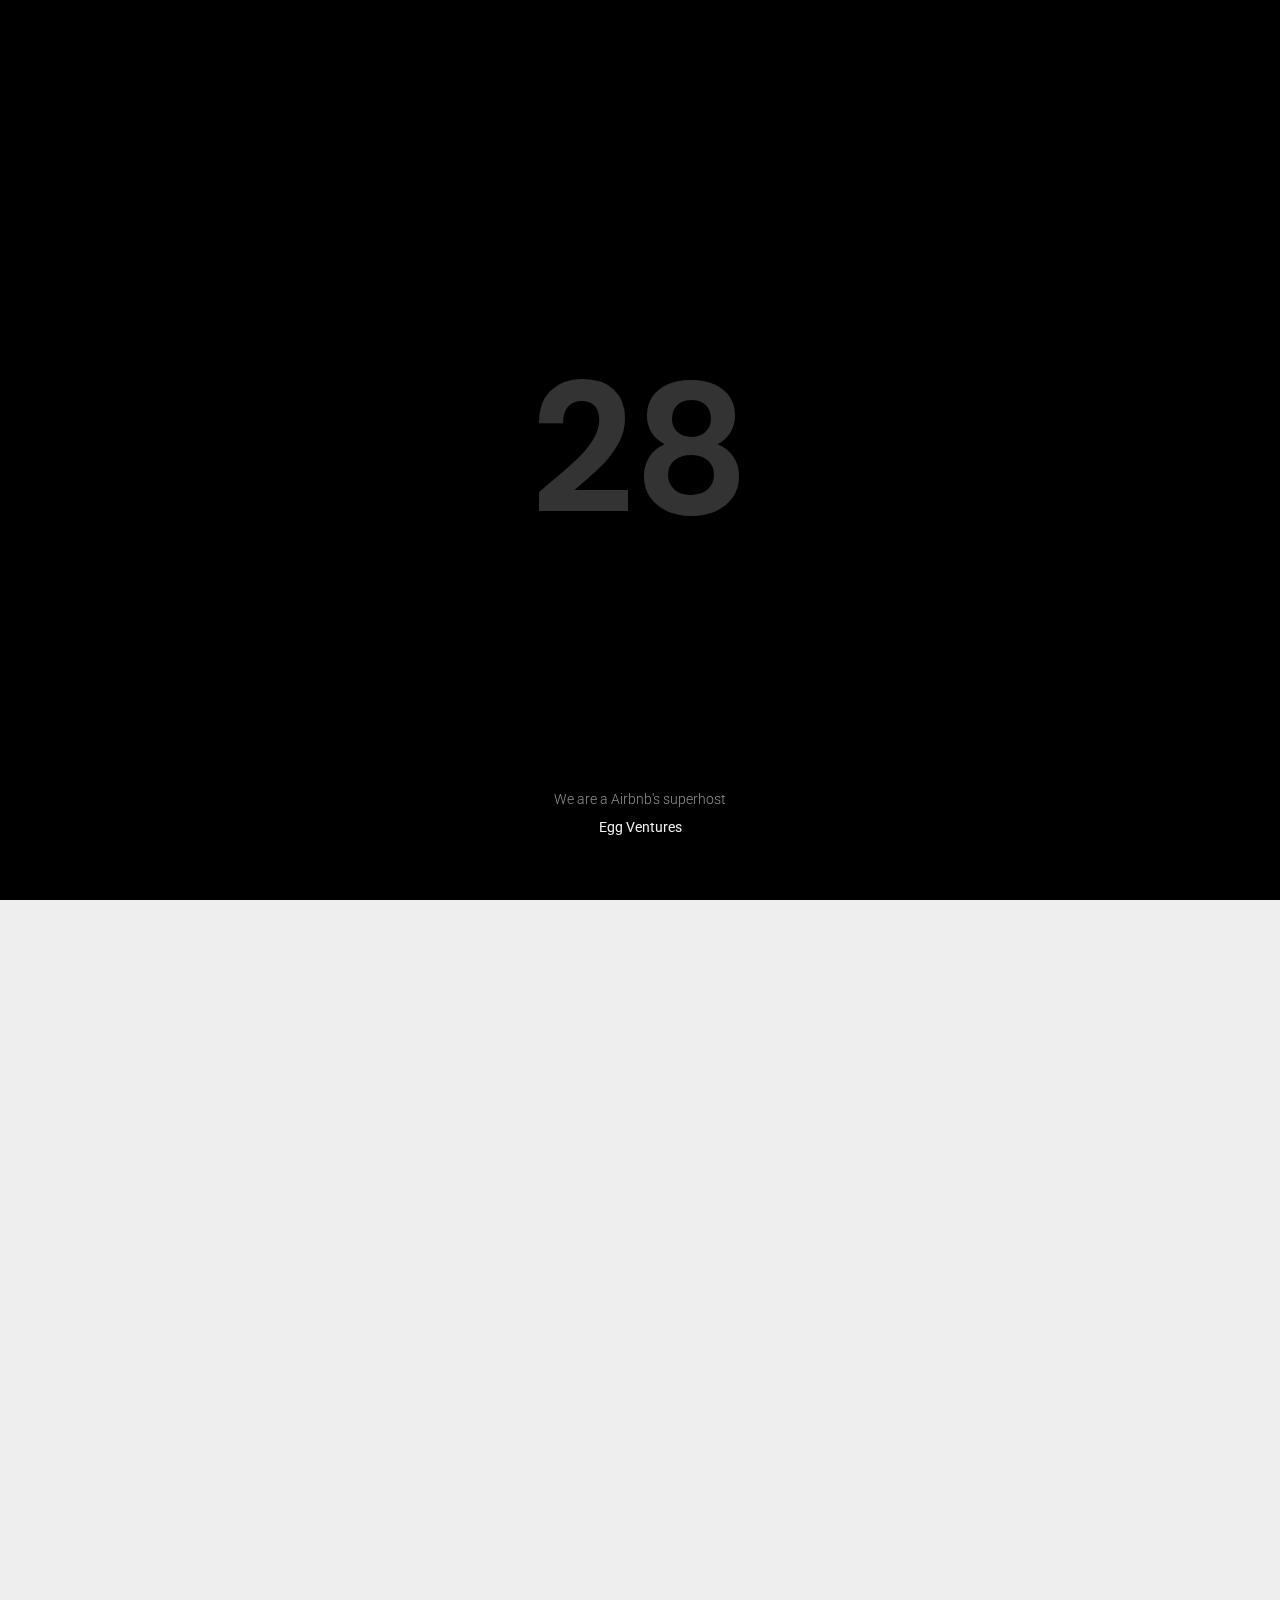
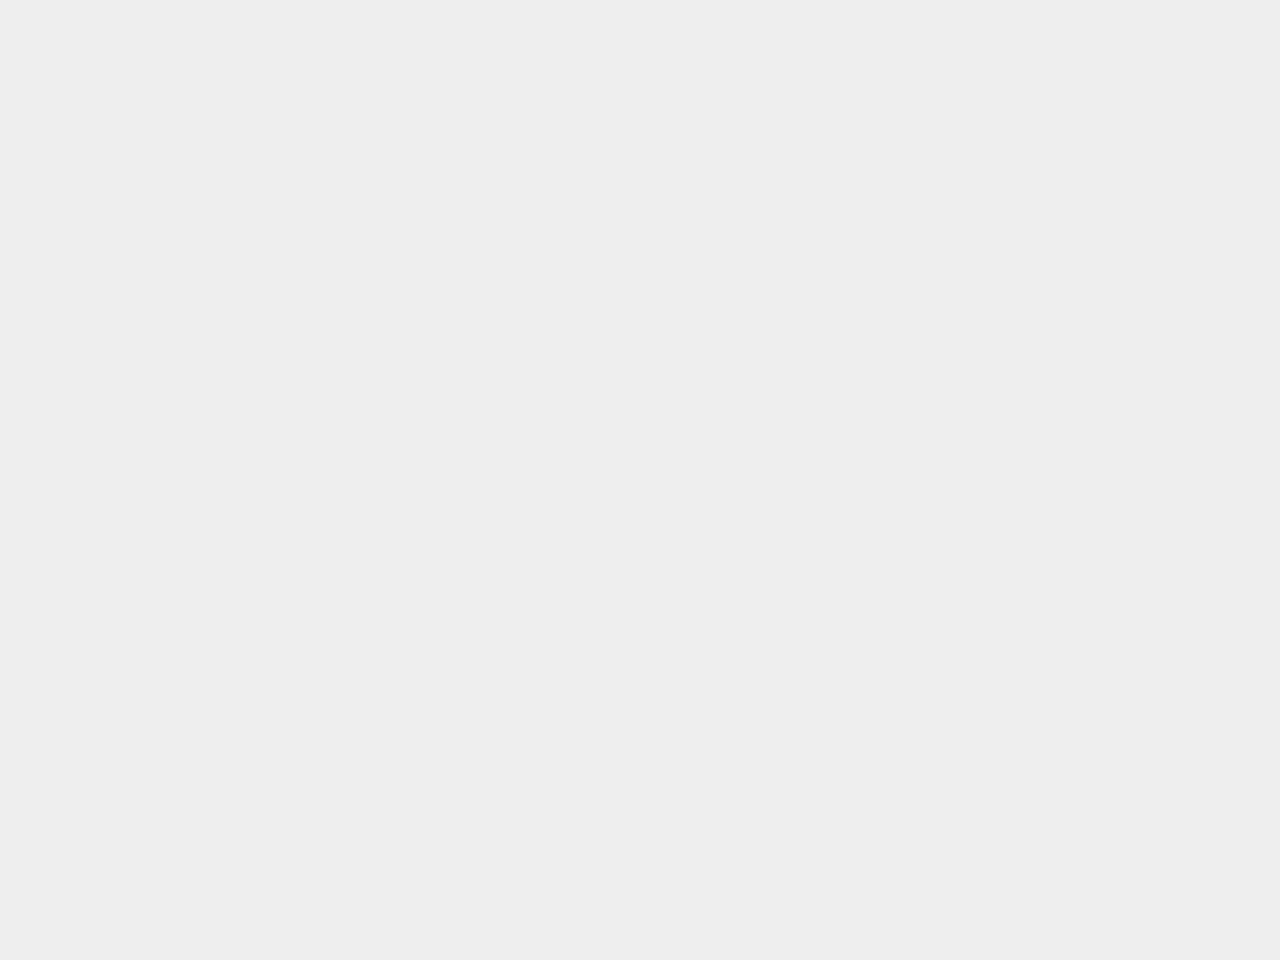
==== contact.html @ f636b3cd "rev1.0" ====
<!DOCTYPE html>
<html lang="en">
<head>
	<!-- Global site tag (gtag.js) - Google Analytics -->
	<script>
		(function(i,s,o,g,r,a,m){i['GoogleAnalyticsObject']=r;i[r]=i[r]||function(){
		(i[r].q=i[r].q||[]).push(arguments)},i[r].l=1*new Date();a=s.createElement(o),
		m=s.getElementsByTagName(o)[0];a.async=1;a.src=g;m.parentNode.insertBefore(a,m)
		})(window,document,'script','https://www.google-analytics.com/analytics.js','ga');
		
		ga('create', 'code here', 'auto');
		ga('send', 'pageview');
	</script>
    
    <title>The Egg Ventures</title>
    <meta name="viewport" content="width=device-width, initial-scale=1.0" />
    <meta name="description" content="Apartments for rent in Ho Chi Minh City" />
    <meta name="author" content="The Egg Ventures">
    <meta charset="UTF-8" />    
    <link rel="icon" type="image/ico" href="logo_size.png" />
    <link href="style.css" rel="stylesheet" />
    <link href="css/font-awesome.min.css" rel="stylesheet" />
    <link href='https://fonts.googleapis.com/css?family=Roboto:400,300' rel='stylesheet' type='text/css'>
    <link href="https://fonts.googleapis.com/css?family=Poppins:500,600" rel="stylesheet">       
   
</head>
    






<body class="hidden">

	<main>
    
    <div class="preloader-wrap">
    	<div class="outer">
        	<div class="inner">
      			<div class="percentage" id="precent"></div>
                <div class="preloader-text">We are a Airbnb's superhost <span>Egg Ventures</span></div>      
      		</div>
      	</div>
    </div>  
    
	<div class="cd-index cd-main-content">
	
	<!-- Page Content -->
	<div id="page-content" class="" data-bgcolor="#eee">
        
        <!-- Background Lines
        <div class="bg-lines hidden">    
            <svg>
    			<line x1="20%" y1="100%" x2="80%" y2="0"/>
				<line x1="80%" y1="100%" x2="20%" y2="0"/>
    		</svg>  
        </div>
        -->
        
        
    
        <!-- Header -->
        <header class="scroll-hid">
            <div id="header-container">
        
            <!-- Logo 
            <div id="logo">
                <a class="ajax-link" href="index.html">
                    <img class="black-logo" src="images/logo.png" alt="ClaPat Logo">
                    <img class="white-logo" src="images/logo-white.png" alt="ClaPat Logo">
                </a>
            </div>
            -->           
            
            <!-- Menu Burger -->
            <div id="burger-wrapper">
            	<div id="burger-circle"></div>
                <div id="menu-burger">
                    <span></span>
                    <span></span>
                </div>
            </div>
            <!--/Menu Burger -->
        
            </div>
        </header>
        <!--/Header -->
        
        
        <!-- Menu Overlay -->
        <div id="menu-overlay">
            
            <div id="close-menu"></div>  
            
            <div class="outer">
                <div class="inner">
                    
                    <nav>                    
                        <ul class="main-menu">
                            <li class="mp active"><a class="ajax-link menu-link"  href="index.html"><span></span>Home</a></li>
                            <li class="mp has-sub"><a href="#"><span></span>Apartment</a>
                                <ul>
                                    <li><a class="ajax-link"  href="district4.html">District 4</a></li>
                                    <li><a class="ajax-link"  href="district7.html">District 7</a></li>
                                </ul>
                            </li>
                            <li class="mp"><a class="ajax-link menu-link"  href="about.html"><span></span>About</a></li>
                            <li class="mp"><a class="ajax-link menu-link"  href="contact.html"><span></span>Contact</a></li>
                        </ul>                
                    </nav>
                    
                    
                </div>
            </div>
        
        </div>
        <!-- Menu Overlay -->
        
        
        <!-- Main -->
        <div id="main">
        
        	
            <!-- Hero Section -->
            <div id="hero">
                <div id="hero-styles" class="opacity-onscroll">
                    <div id="hero-caption">
                        <div class="inner">
                            <h1 class="hero-title">Contact Us</h1>
                            <p class="hero-subtitle">We are waiting for you</p>                        
                        </div>
                    </div>
                </div>
            </div>            
            <div id="hero-height" class="hidden"></div>
            <!--/Hero Section -->
            
            
             <!-- Main Content -->
            <div id="main-content">
            	<div id="main-page-content">           
                
                
                <!-- Row -->
                <div class="vc_row row_padding_top row_padding_bottom">
                    
                    <div class="container">
                
                		
                        <iframe src="https://www.google.com/maps/embed?pb=!1m18!1m12!1m3!1d3919.5345977924544!2d106.70072731533422!3d10.770306262250493!2m3!1f0!2f0!3f0!3m2!1i1024!2i768!4f13.1!3m3!1m2!1s0x31752f410218abeb%3A0xaf2a9b8d1f65bcdf!2zOHRoIEZsb29yLCAyOC0zNCBQYXN0ZXVyLCBOZ3V54buFbiBUaMOhaSBCw6xuaCwgUXXhuq1uIDEsIEjhu5MgQ2jDrSBNaW5oLCBWaWV0bmFt!5e0!3m2!1sen!2s!4v1567114901705!5m2!1sen!2s" width="1009" height="500" frameborder="0" style="border:0;" allowfullscreen=""></iframe>
                        </div>
                        
					</div>
                    
                </div>
            	<!--/Row -->
                
                
                <!-- Row -->
                <div class="vc_row small text-align-center row_padding_top has-animation"  data-delay="100">
                    
                    <div class="container">
                        
                        <h4>Let’s talk</h4>
                        <p>For anything, don’t hesitate to get in touch with us. </p>
                       
                        
                        <!-- Contact Formular -->
                        <div id="contact-formular">
                        
                        	<div id="message"></div>
                        
                            <form method="post" action="contact.php" name="contactform" id="contactform">                             
                                
                                <div class="name-box">        
                                    <input name="name" type="text" id="name" size="30"  onfocus="if(this.value == 'Full Name') { this.value = ''; }" onblur="if(this.value == '') { this.value = 'Full Name'; }" value="Full Name" ><label class="input_label"></label>
                                </div>
                                <div class="phone-box">
                                    <input name="phone" type="text" id="phone" size="30" onfocus="if(this.value == 'Phone Number') { this.value = ''; }" onblur="if(this.value == '') { this.value = 'Phone Number'; }" value="Phone Number" ><label class="input_label"></label>
                                </div>                                                                            
                                <div class="email-box">
                                    <input name="email" type="text" id="email" size="30" onfocus="if(this.value == 'E-mail') { this.value = ''; }" onblur="if(this.value == '') { this.value = 'E-mail'; }" value="E-mail" ><label class="input_label"></label>
                                </div>                            
                                <div class="message-box">
                                    <textarea name="comments" cols="40" rows="4" id="comments" onfocus="if(this.value == 'Your Message') { this.value = ''; }" onblur="if(this.value == '') { this.value = 'Your Message'; }" >Your Message</textarea><label class="input_label slow"></label>
                                </div>                             
                                 <div class="submit-box">             
                                    <input type="submit" class="send_message clapat-button outline" id="submit" value="Submit" /> 
                                </div>
                            </form>                        
                                                    
                        </div>
                        <!--/Contact Formular -->
                        
                        <hr><hr>
                        
                    </div>
                    
                </div>
            	<!--/Row -->
            
                <!-- Row -->
                <div class="vc_row text-align-center row_padding_top row_padding_bottom small has-animation"  data-delay="0">
                    
                        <div class="container">
                            
                            <div class="one_half">
                                <div class="clapat-icon">
                                    <i class="fa fa-paper-plane fa-2x" aria-hidden="true"></i>
                                </div>
                            
                                <h6><a href="mailto:office@wizzard.com" class="link"><span>eggventure.management@gmail.com</span></a></h6>
                                <p>Email</p>                        
                            </div>
                            
                            <div class="one_half last">
                                <div class="clapat-icon">
                                    <i class="fa fa-map-marker fa-2x" aria-hidden="true"></i>
                                </div>
                            
                                <h6>8th Floor, 28-34 Pasteur, District 1, Ho Chi Minh City</h6>
                                <p>Address</p>                        
                            </div>
                            
                            <div class="last">
                                <div class="clapat-icon">
                                    <i class="fa fa-phone fa-2x" aria-hidden="true"></i>
                                </div>
                            
                                <h6>(+84)97 837 83 30</h6>
                                <p>Phone</p>
                            </div>
                            
                        </div>
                        
                    </div>
                    <!--/Row -->
            
            	</div>
                <!--/Main Page Content -->           
            </div>
            <!--/Main Content --> 
        </div>
        <!--/Main -->       
        
        
        <!-- Footer -->
        <footer class="hidden">        	
            <div id="footer-container">
            	<a id="page-action-holder-left" class="ajax-link" href="index.html"  data-tooltip="Back to Works" data-placement="top">
                    <div id="backtoworks">                                                    
                        <svg version="1.1" xmlns="http://www.w3.org/2000/svg" x="20px" y="20px" width="40px" height="40px" viewBox="0 0 80 80" xml:space="preserve">
                            <circle class="circle-action is-inner" cx="40" cy="40" r="36" />
                            <circle class="circle-action is-outer" cx="40" cy="40" r="36" />
                        </svg>
                        <i class="fa fa-times" aria-hidden="true"></i>
                        <div class="circle-line"></div>
                    </div>                        	
                </a>
                
                <div id="page-action-holder-right" data-tooltip="Go Top" data-placement="top">
                    <div id="scrolltotop">                                                    
                        <svg version="1.1" xmlns="http://www.w3.org/2000/svg" x="10px" y="10px" width="40px" height="40px" viewBox="0 0 80 80" xml:space="preserve">
                            <circle class="circle-action is-inner" cx="40" cy="40" r="36" />
                            <circle class="circle-action is-outer" cx="40" cy="40" r="36" />
                        </svg>
                        <i class="fa fa-chevron-up" aria-hidden="true"></i>
                        <div class="circle-line"></div>
                    </div>
                </div>
            
                <ul class="socials-text">
                    <li><a href="https://www.facebook.com/EV.CoworkingSpace/" target="_blank"><i class="fa fa-facebook"></i></a></li>
                </ul>            
                
                <p class="copyright">2019 © <a target="_blank" href="index.html">Egg Ventures</a>.</p>            
        
        	</div>
        
        </footer>
        <!--/Footer -->
 
 
	</div>    
	<!--/Page Content -->
    
    </div>
</main>
    
    
    <div class="cd-cover-layer"></div>
    
		
    <script src="js/jquery.min.js"></script>
    <script src="http://maps.google.com/maps/api/js?sensor=false" type="text/javascript"></script>
    <script src="js/plugins.js"></script>
    <script src="js/scripts.js"></script>



</body>

</html>
---- style.css ----
/*------------------------------------------------------------------
Project:	Wizzard - Creative Ajax Portfolio Showcase Template
Version:	1.0
Last change:	12/02/2018
Assigned to:	ClaPat 
Primary use:	Showcase Portfolio 
-------------------------------------------------------------------*/

@import url("css/showcase.css");
@import url("css/portfolio.css");
@import url("css/shortcodes.css");
@import url("css/assets.css");


/*------------------------------------------------------------------

01. General Styles
02. Page Overlay
03. Header Elements
04. Overlay Menu
05. Hero Section
06. Main Content 
07. Footer Elements
08. Responsive Media Querries

-------------------------------------------------------------------*/

	
/*--------------------------------------------------
	01. General Settings
---------------------------------------------------*/		
	
	html,body{
		font-family: 'Roboto', sans-serif;
		font-weight: 300;
		font-size:16px;
		height:100%;
		width:100%;
		color:#999;
		background-color:#000;
	}
	
	html {
		box-sizing: border-box;
		margin-right: 0px!important;
		overflow: visible!important;
	}
	
	body {
		overflow-x:hidden;
		overflow-y: scroll !important;
		box-sizing: border-box;
		webkit-transition: opacity 0.2s ease-in-out 0s;
		transition: opacity 0.2s ease-in-out 0s;	
	}
	
	body.hidden {
		opacity:0;
	}
	
	
	html, body, div, span, applet, object, iframe, h1, h2, h3, h4, h5, h6, p, blockquote, pre, a, abbr, acronym, address, big, cite, code, del, dfn, em, font, ins, kbd, q, s, samp, small, strike, strong, sub, sup, tt, var, dl, dt, dd, ol, ul, li, fieldset, form, label, legend, table, caption, tbody, tfoot, thead, tr, th, td {
		border: 0;
		margin: 0;
		outline: 0;
		padding: 0;
		vertical-align: baseline;
	}
	
	article,
	aside,
	details,
	figcaption,
	footer,
	header,
	hgroup,
	nav,
	section {
		display: block;
	}
	
	audio,
	canvas,
	 {
		display: inline-block;
		max-width: 100%;
	}	
	
	address {
		font-style: italic;
		margin-bottom: 24px;
	}
	
	abbr[title] {
		border-bottom: 1px dotted #2b2b2b;
		cursor: help;
	}
	
	b,
	strong {
		font-weight: 400;
		color:#000;
	}
	
	cite,
	dfn,
	em,
	i {
		font-style: italic;
	}
	
	mark,
	ins {
		background: none repeat scroll 0 0 #000;
		text-decoration: none;
		color:#fff;
		font-family: "Montserrat",sans-serif;
		font-size: 10px;
		font-weight: 400;
		letter-spacing: 4px;
		text-transform: uppercase;
		padding:2px 5px;
		margin-bottom:10px;
		display:inline-block;
	}
	
	code,
	kbd,
	tt,
	var,
	samp,
	pre {
		font-family: monospace, serif;
		font-size: 15px;
		-webkit-hyphens: none;
		-moz-hyphens:    none;
		-ms-hyphens:     none;
		hyphens:         none;
		line-height: 1.6;
	}
	
	pre {
		border: 1px solid rgba(0, 0, 0, 0.1);
		-webkit-box-sizing: border-box;
		-moz-box-sizing:    border-box;
		box-sizing:         border-box;
		margin-bottom: 24px;
		max-width: 100%;
		overflow: auto;
		padding: 12px;
		white-space: pre;
		white-space: pre-wrap;
		word-wrap: break-word;
	}
	
	blockquote,
	q {
		-webkit-hyphens: none;
		-moz-hyphens:    none;
		-ms-hyphens:     none;
		hyphens:         none;
		quotes: none;
	}
	
	blockquote:before,
	blockquote:after,
	q:before,
	q:after {
		content: "";
		content: none;
	}
	
	blockquote {
		color: #000;
		font-size: 18px;
		font-style: italic;
		font-weight: 300;
		line-height: 30px;
		margin-bottom: 24px;
		font-family:Georgia, "Times New Roman", Times, serif;
		border-left:2px #ddd solid;
		padding:20px 20px 20px 40px;
		letter-spacing: 0.01em;
	}
	
	blockquote span {
		display:block;
		margin-top:20px;
		font-weight:400;
		font-size:12px;
		font-style:normal;
		font-family: Verdana,Geneva,sans-serif;
		color:#999;
	}
	
	blockquote cite,
	blockquote small {
		color: #2b2b2b;
		font-size: 16px;
		font-weight: 400;
		line-height: 1.5;
	}
	
	blockquote em,
	blockquote i,
	blockquote cite {
		font-style: normal;
	}
	
	blockquote strong,
	blockquote b {
		font-weight: 400;
	}
	
	small {
		font-size: smaller;
	}
	
	big {
		font-size: 125%;
	}
	
	sup,
	sub {
		font-size: 75%;
		height: 0;
		line-height: 0;
		position: relative;
		vertical-align: baseline;
	}
	
	sup {
		bottom: 1ex;
	}
	
	sub {
		top: .5ex;
	}
	
	dl {
		margin-bottom: 24px;
	}
	
	dt {
		font-weight: bold;
	}
	
	dd {
		margin-bottom: 24px;
	}
	
	ul,
	ol {
		list-style: none;
		margin: 0 0 24px 20px;
	}
	
	ul {
		list-style: disc;
	}
	
	ol {
		list-style: decimal;
	}
	
	li > ul,
	li > ol {
		margin: 0 0 0 20px;
	}
	
	li {
		line-height: 20px;
		color:#333;
		margin-bottom:10px;
	}
	
	figure {
		margin:0;
		position:relative;
		display: inline-block;
	}
	
	figure img {
		max-width:100%;
	}
	
	fieldset {
		border: 1px solid rgba(0, 0, 0, 0.1);
		margin: 0 0 24px;
		padding: 0;
	}
	
	legend {
		white-space: normal;
	}
	
	button,	input {
		line-height: normal;
	}
	
	input,
	textarea {
		background-image: -webkit-linear-gradient(hsla(0,0%,100%,0), hsla(0,0%,100%,0)); /* Removing the inner shadow, rounded corners on iOS inputs */
	}
	
	button, html input[type="button"], input[type="reset"], input[type="submit"] {
		cursor: pointer;
	}
	
	button[disabled],
	input[disabled] {
		cursor: default;
	}
	
	input[type="checkbox"],
	input[type="radio"] {
		padding: 0;
	}
	
	input[type="search"] {

		-webkit-appearance: textfield;
	}
	
	input[type="search"]::-webkit-search-decoration {
		-webkit-appearance: none;
	}
	
	button::-moz-focus-inner, input::-moz-focus-inner {
		border: 0;
		padding: 0;
	}
	
	textarea {
		overflow: auto;
		vertical-align: top;
	}
	
	table, th, td {
		border: 1px solid rgba(0, 0, 0, 0.1);
	}
	
	table {
		border-collapse: separate;
		border-spacing: 0;
		border-width: 1px 0 0 1px;
		margin-bottom: 24px;	
		width: 100%;
	}
	
	caption, th, td {
		font-weight: normal;
		text-align: left;
	}
	
	th {
		border-width: 0 1px 1px 0;
		font-weight: bold;
	}
	
	td {
		border-width: 0 1px 1px 0;
	}
	
	del {
		color: #767676;
	}
	
	hr {
		border: 0;
		height: 25px;
		width:100%;
		float:none;
		margin:0;
		display:inline-block;
	}
	
	hr.small {
		height:20px;
	}
	
	hr:after {
		clear: both;
		content: " ";
		display: block;
		height: 0;
		visibility: hidden;
	}
	
	::selection {
		background: #000;
		color: #fff;
		text-shadow: none;
	}
	
	::-moz-selection {
		background: #000;
		color: #fff;
		text-shadow: none;
	}
	
	img {
		border: 0 none;
		max-width: 100%;
		vertical-align: middle;
	}
		
	h1, h2, h3, h4, h5, h6 {
		font-weight: 600;
		font-family: 'Poppins', sans-serif;
		color:#000;
		margin-bottom:10px;
	}
	
	h1.big-title{
		font-size: 80px;
		font-style: normal;
		font-weight: 600;
		line-height: 110px;
		margin-left:-7px;
	}	
	
	h1{
		font-size:48px;
		line-height: 60px;
	}
	
	h2{
		font-size: 36px;
		line-height: 48px;
	}
	
	h3{
		font-size:30px;
		line-height: 40px;
		margin-left:-1px;
	}
	
	h4{
		font-size:24px;
		line-height: 36px;
		margin-left:-1px;	
	}
	
	h5{
		font-size:18px;
		line-height: 24px;
		margin-left:-1px;
	}
	
	h6{
		font-size:14px;
		line-height: 18px;
	}
	
	.light-content h1, .light-content h2, .light-content h3, .light-content h4, .light-content h5, .light-content h6 {
		color: #fff!important;
	}
	
	.light-content p {
		color:rgba(255,255,255,0.5);
	}
	
	.title-has-line {
		position:relative;
		margin-bottom:25px;
	}
	
	.title-has-line::after {
		background: none repeat scroll 0 0 #000;
		bottom: 20px;
		content: "";
		height: 1px;
		left: -40px;
		position: absolute;
		width: 25px;
	}
	
	p.title-has-line {
		position:relative;
		margin-bottom:5px;
		font-size:12px;
	}
	
	p.title-has-line::after {
		background: none repeat scroll 0 0 #000;
		bottom: 14px;
		content: "";
		height: 1px;
		left: -30px;
		position: absolute;
		width: 16px;
	}
	
	.light-content .title-has-line::after {
		background: none repeat scroll 0 0 rgba(255,255,255,0.3);
	}
	
	p {
		font-size:16px;
		margin-bottom:10px;
		line-height:28px;
		color:#999;
	}
	
	p.no-margins {
		margin-bottom:0;
	}
	
	.bigger {
		font-size: 24px;
		font-weight: 400;
		line-height:36px;
		color:#222;
	}
	
	.smaller {
		font-size: 12px;
	}
	
	.container {
		max-width:1580px;
		width:100%;
		margin:0 auto;
		padding: 0 220px;
		box-sizing:border-box;
	}
	
	.small .container {
		max-width:900px;
		width:100%;
		margin:0 auto;
		padding: 0 50px;
		box-sizing:border-box;
	}
	
	.full .container {
		width: 100%;
		max-width: 100%;
		padding: 0 130px;
	}
	
	.container::after {
		clear: both;
		content: " ";
		display: table;
	}
	
	a:hover, a:active {
	  outline: 0;
	  color: #000;
	}
	
	a {
        text-decoration: none;
        -webkit-transition: background-color .3s ease, border .3s ease, color .3s ease, opacity .3s ease-in-out, outline .3s ease;
           -moz-transition: background-color .3s ease, border .3s ease, color .3s ease, opacity .3s ease-in-out, outline .3s ease;
            -ms-transition: background-color .3s ease, border .3s ease, color .3s ease, opacity .3s ease-in-out, outline .3s ease;
             -o-transition: background-color .3s ease, border .3s ease, color .3s ease, opacity .3s ease-in-out, outline .3s ease;
                transition: background-color .3s ease, border .3s ease, color .3s ease, opacity .3s ease-in-out, outline .3s ease;
    }
	
	a {
		color: #000;
		outline: 0;
	}
	
	a:hover {
		text-decoration:none;
	}
	
	.one_half {
    	width: 50%;
	}	

	.one_third {
		width: 33.6%;
	}	

	.one_fourth {
		width: 22%;
	}	

	.one_fifth {
		width: 16.8%;
	}	

	.one_sixth {
		width: 13.33%;
	}	

	.two_fifth {
		width: 37.6%;
	}	

	.two_fourth {
		width: 48%;
	}		

	.two_third {
		width: 65.33%;
	}	

	.three_fifth {
		width: 58.4%;
	}	

	.three_fourth {
		width: 74%;
	}	

	.four_fifth {
		width: 79.2%;
	}	

	.five_sixth {
		width: 82.67%;
	}	

	.one_third, .two_third, .three_fourth, .one_fourth, .two_fourth, .one_fifth, .two_fifth, .three_fifth, .four_fifth, .one_sixth, .five_sixth {
		float: left;
		margin-bottom: 20px;
		margin-right: 4%;
		position: relative;
	}
	
	.one_half {
		float: left;
		box-sizing:border-box;
		margin-bottom: 20px;
		margin-right: 0;
		position: relative;
		padding-right:80px;
	}
	
	.one_half.last {
		padding-left:80px;
		padding-right:0px;
	}

	.last {
		margin-right:0px;
	}
	
	.text-align-center {
		text-align:center;
	}
	
	.text-align-left {
		text-align:left;
	}
	
	.outer {
		display:table;
		width:100%;
		height:100%;
	}
	
	.inner {
		display:table-cell;
		vertical-align:middle;
		-webkit-box-sizing:border-box;
		-moz-box-sizing:border-box;
		box-sizing:border-box;
	}
	
	.vc_row {
		position:relative;
		z-index:1;
	}
	
	.vc_row.white-row {
		background-color:#fff;
	}
	
	.row_padding_top {
		padding-top:120px;
	}
	
	.row_padding_bottom {
		padding-bottom:100px;
	}


/*--------------------------------------------------
	02. Page Overlay
---------------------------------------------------*/	
	
	main {
		-webkit-transition: background 0.4s ease-in-out 0s;
		transition: background 0.4s ease-in-out 0s;
	}
	
	.bg-lines {
		width:100%;
		height:100%;
		position:fixed;
		opacity:0.06;
		top:0;
		z-index:0;
		pointer-events:none;
	}
	
	.bg-lines svg {
		width:100%;
		height:100%;
	}
	.bg-lines svg line {
		stroke-width:1;
		stroke:rgb(0,0,0);
	}
	
	.light-content  .bg-lines svg line {
		stroke:rgb(255,255,255, 0.5);
	}
	
	#rotate-device {
		width:100%;
		height:100%;
		position:fixed;
		z-index:1000;
		top:0;
		left:0;
		background-color:#FFF;
		background-image:url(images/rotate.png);
		background-size:100px 100px;
		background-position:center;
		background-repeat:no-repeat;
		display:none;
	}
	
/*--------------------------------------------------
	02. Page Overlay
---------------------------------------------------*/	

	.preloader-wrap {
	  width: 100%;
	  height: 100%;
	  position: fixed;
	  top: 0; 
	  bottom: 0;
	  background: rgba(0,0,0,1);
	  z-index : 200;
	  text-align:center; 
	}
	
	.percentage {
		z-index: 100;
		color: #fff;
		opacity:0.2;
		font-weight: 600;
		font-family: 'Poppins', sans-serif;
		font-size:180px;
		line-height:200px;
	}
	
	.preloader-text {		
		color: #999;
		font-size:14px;
		position:absolute;
		bottom:60px;
		width:100%;
		opacity:0;
		line-height:28px;
		transform: translate3d(0px, 20px, 0px);
		-webkit-transform: translate3d(0px, 20px, 0px);
	}
	
	.preloader-text span {
		font-weight:400;
		color:#fff;
		display:block;
	}
	
	
	
	
	
/*--------------------------------------------------
	03. Header Elements
---------------------------------------------------*/	
	
	header {
		opacity:1;
		width:100%;
		height:120px;
		left:0;
		top:0;
		background-color:transparent;
		position:fixed;
		box-sizing:border-box;
		z-index:100;
		transition: all 0.5s cubic-bezier(0.68, 0, 0.265, 1) 0s;
		-webkit-transition: all 0.5s cubic-bezier(0.68, 0, 0.265, 1) 0s;
	}
	
	header.nav-hide {
		top:-120px;		
	}
	
	header.open.nav-hide {
		top:0px;		
	}
	
	#header-container {
		box-sizing: border-box;
		padding: 0 130px;
		height: 20px;
		margin: 80px auto;
		max-width: 100%;
		position: relative;
		width: 100%;
		z-index: 20;
		-webkit-transition: all 0.2s ease-in-out;
		-moz-transition: all 0.2s ease-in-out;
		-o-transition: all 0.2s ease-in-out;
		-ms-transition: all 0.2s ease-in-out;
		transition: all 0.2s ease-in-out;
	}
	
	#logo {
		position:relative;
		display:inline-block;
		pointer-events: auto;
		z-index:10;
	}
	
	#logo a {
		display:block;
	}
	
	#logo a.disable {
		pointer-events: none;
	}
	
	#logo img {
		display: block;
		height: 40px;
		width: auto;
		-webkit-transition: opacity 0.2s ease-in-out;
		transition: opacity 0.2s ease-in-out;
	}
	
	#logo img.black-logo {
		opacity:1;
	}
	
	.light-content #logo img.black-logo {
		opacity:0;
	}
	
	#logo img.white-logo {
		position:absolute;
		top:0;
		left:0;
		opacity:0;
	}
	
	.light-content #logo img.white-logo {
		opacity:1;
	}
	
	.menu-open.light-content .slide-in #logo img.white-logo {
		opacity:1;
	}
	
	.menu-info {
		transform: translateY(60px);
		-webkit-transform: translateY(60px);
	}
	
	.menu-info {
		font-size: 14px;
		font-family: 'Poppins', sans-serif;
		color:#000;
		position: absolute;
		top: 0;
		height: 40px;
		line-height: 40px;
		text-align: center;
		width: 100%;
		left: 0;
		visibility:visible;
		opacity:0;
	}
	
	.transition .menu-info {
		-webkit-transition: opacity 0.2s ease-in-out 0s;
		transition: opacity 0.2s ease-in-out 0s;
		opacity:0!important;
	}
	
	.light-content .menu-info {
		color:#fff;
	}
	
	#burger-wrapper {
		width: 100px;
		height: 100px;
		float: right;
		top: -30px;
		right: -30px;
		display: flex;
		position: relative;
		justify-content: center;
  		align-items: center;
	}
	
	#burger-circle {
		width:40px;
		height:40px;
		border-radius:32px;
		box-sizing:border-box;
		background-color:#000;
		position:absolute;
		left:50%;
		top:50%;
		margin-top:-20px;
		margin-left:-20px;
		cursor: pointer;
		z-index:1;
		-webkit-transition: background-color  0.2s ease-in-out;
		transition: background-color  0.2s ease-in-out;
	}
	
	.light-content #burger-circle {
		background-color:#fff;		
	}

	#menu-burger {
		width: 14px;
		height: 22px;
		position: relative;
		margin: 0 auto;		
		z-index:2;
		pointer-events: none;
	}
	
	.menu-overlay #menu-burger {
		display:block;
	}

	#menu-burger span {
	  display: block;
	  position: absolute;
	  height: 1px;
	  width: 100%;
	  background: #fff;
	  opacity: 1;
	  right: 0;
	  -webkit-transform: rotate(0deg);
	  -moz-transform: rotate(0deg);
	  -o-transform: rotate(0deg);
	  transform: rotate(0deg);
	  -webkit-transition: 0.2s ease-in-out;
	  -moz-transition: 0.2s ease-in-out;
	  -o-transition: 0.2s ease-in-out;
	  transition: 0.2s ease-in-out;
	}
	
	.light-content #menu-burger span {
		background:#000;
	}
	
	#menu-burger.white span {
		background:#fff;
	}

	#menu-burger span:nth-child(1) {
	  top: 8px;
	}
	
	#menu-burger span:nth-child(2){
	  top: 14px;
	}
	
	#menu-burger.open span:nth-child(1) {
	  -webkit-transform: rotate(45deg);
	  -moz-transform: rotate(45deg);
	  -o-transform: rotate(45deg);
	  transform: rotate(45deg);
	  top:10px;
	}
	
	#menu-burger.open span:nth-child(2) {
	  -webkit-transform: rotate(-45deg);
	  -moz-transform: rotate(-45deg);
	  -o-transform: rotate(-45deg);
	  transform: rotate(-45deg);
	  top:10px;
	}
	
/*--------------------------------------------------
	04. Overlay Menu
---------------------------------------------------*/		
	
	#menu-overlay {
		position:fixed;
		z-index:10;
		height:100vh;
		width:100%;
		top:0;
		left:0;
		right:0;
		bottom:0;
		opacity:0;
		visibility:hidden;
		text-align:left;
		transition: all 0.1s ease-in-out 0.6s;
	}
	
	#menu-overlay.active {
		opacity:1;
		visibility:visible;
		-webkit-transition: all 0.3s ease-in-out 0.2s;
		transition: all 0.3s ease-in-out 0.2s;
	}
	
	#close-menu {
		position: fixed !important;
		height:100vh;
		width:100vw;
		top:0;
		left:0;
		right:0;
		bottom:0;
	}
	
	#menu-overlay .outer {
		width: 100%;
		margin: 0 auto;
		padding:80px;
	    box-sizing: border-box;
	}
		
	nav, nav ul, nav ul li, nav ul li a {
		margin: 0;
		padding: 0;
		border: 0;
		list-style: none;
		display: block;
		text-align:center;
		-webkit-box-sizing: border-box;
		-moz-box-sizing: border-box;
		box-sizing: border-box;
	}
	
	nav {
		width:auto;
		float:none;
		display:table;
		margin: 0 auto;
	}

	
	nav ul ul {
		display: none;
		margin-bottom: 20px;
		position: relative;
	}
	
	nav > ul > li > a {
		padding: 2px 0px;
		cursor: pointer;
		color: #000;
		line-height:64px;
		font-size:54px;
		font-weight: 600;
		position:relative;
		font-family: 'Poppins', sans-serif;
		-webkit-transition: all 0.2s ease-in-out;
		transition: all 0.2s ease-in-out;
	}
	
	.light-content nav > ul > li > a {
		color:#fff;
	}
	
	nav > ul > li {
		width: auto;
		padding: 0 5px;
	}
	
	nav > ul > li span {
		position: absolute;
		background-color:transparent;
		top: 26px;
		left: -5px;
		width:calc(100% + 10px);
		height: 6px;
		z-index:-1;
		transform: scaleX(0);
		transform-origin: right;
		transition: transform .2s ease-out;
	}
	
	.light-content nav > ul > li span {
		opacity:0.4;
	}
  
    nav > ul > li:hover span, nav > ul > li.active span, nav > ul > li.open span {
		transform: scaleX(1);
		transform-origin: left;
	}
	
	nav > ul > li > a:hover,
	nav > ul > li.active > a,
	nav > ul > li.open > a {
		color: #000;
	}
	
	.light-content nav > ul > li > a:hover,
	.light-content nav > ul > li.active > a,
	.light-content nav > ul > li.open > a {
		color: #fff;
	}
	
	nav ul ul li a {
		cursor: pointer;
		padding: 10px 20px 2px;
		z-index: 1;
		text-decoration: none;
		font-size: 16px;
		color: rgba(0,0,0,0.4);
		font-weight: 600;
		font-family: 'Poppins', sans-serif;
		line-height:20px!important;
	}
	
	.light-content nav ul ul li a {
		color: rgba(255,255,255,0.4);
	}
	
	nav ul ul li:hover > a,
	nav ul ul li.open > a,
	nav ul ul li.active > a {
		color: #000;
	}
	
	.light-content nav ul ul li:hover > a,
	.light-content nav ul ul li.open > a,
	.light-content nav ul ul li.active > a {
		color: #fff;
	}
	
	nav ul ul ul li a {
		padding-left: 40px;
	}

	
	
	
/*--------------------------------------------------
	05. Hero Section
---------------------------------------------------*/		
	
	#hero {
		overflow:hidden;
		width:100%;
		position:fixed;
		z-index:0;
		opacity:0;
		transform: translateY(100px);
		-webkit-transform: translateY(100px);
	}
	
	#hero.has-image {
		z-index:2;
	}
	
	.transition #hero {
		opacity:1!important;
		transform: translate3d(0px, 0px, 0px)!important;
		-webkit-transform: translate3d(0px, 0px, 0px)!important;
	}
	
	#hero-styles {
		position: fixed;
		width: 100%;
		top: 0;
		left: 0;
		right: 0;
		display: block;
		margin: 0 auto;
		overflow: hidden;
		z-index:2
	}
	
	#hero-caption {
		display: table;
		width: 100%;
		padding: 30px;
		padding-top:250px;
		margin: 0 auto;
		height: 100%;
		position: relative;
		text-align:center;
		box-sizing: border-box;
	}
	
	.has-image #hero-caption {
		padding-top:30px;
	}
	
	#hero-bg-wrapper {
		position:fixed;
		width:100%;
		height:100%;
		opacity:0;
		z-index:1;
		background-color:#000;
		-webkit-transition: filter 0.6s ease-in-out, transform 0.6s ease-in-out, opacity 0.4s ease-in-out;
		transition: filter 0.6s ease-in-out, transform 0.6s ease-in-out, opacity 0.4s ease-in-out;	
	}
	
	#hero-bg-wrapper.fade-out {
		opacity:0!important;
	}
	
	.transition #hero-bg-wrapper {
		opacity:1!important;
		-webkit-transition: all 0.3s ease 0.5s;
		transition: all 0.3s ease 0.5s;	
	}
	
	#hero-bg-wrapper.blur {
		-webkit-filter: blur(8px);
		filter: blur(8px);
		-webkit-transform: scale(1.03)!important;
		transform: scale(1.03)!important;
	}
	
	#hero-bg-image {
		background-size:cover;
		position:fixed;
		background-position:center center;
		width:100%;
		height:100%;
		opacity:0.6;
		-webkit-transform: scale(1.1);
		transform: scale(1.1);	
	}
	
	#hero-bg-image.has-video {
		opacity:1;
	}
	
	#hero-height {
		pointer-events: none;
		position:relative;		
		width:100vw;
		-webkit-transition: all 0.8s ease 0.5s;
		transition: all 0.8s ease 0.5s;	
	}
	
	#hero, #hero-height, #hero-styles {
		height:50vh;
	}
	
	#hero.has-image, .has-image #hero-height, .has-image #hero-styles {
		height:100vh;
	}
	
	
	
	
	
	
	
	
	
	
	
	
	
	
	
	
	
	.hero-title {
		color:#000;
		position:relative;
		z-index:10;
		line-height:48px;
		margin-bottom:0px;
		-webkit-transition: all 0.2s ease-in-out 0s;
		transition: all 0.2s ease-in-out 0s;
	}
	
	.light-content .hero-title {
		color:#fff;
	}
	
	.hero-subtitle {
		color: #999;
		width: 100%;
		z-index: 10;
		margin-bottom:0;
		position:relative;
		-webkit-transition: color 0.2s ease-in-out 0s !important;
		transition: color 0.2s ease-in-out 0s !important;
	}
	
	
	
	
	

	.scroll-down-wrap{
		transition:all 0.2s ease-in-out;
		-webkit-transition:all 0.2s ease-in-out;
		opacity:0;
		transform: translateY(10px);
		-webkit-transform: translateY(10px);
		visibility:visible;
	}
	
	.animate .scroll-down-wrap{
		opacity:1;
		transform: translateY(0px);
		-webkit-transform: translateY(0px);
	}
	
	.scroll-down-wrap.fade-out {
		opacity:0;
		visibility:hidden;
		transform: translateY(-50px);
		-webkit-transform: translateY(-50px);
	}
	
	.scroll-down-wrap,.scroll-down-wrap.no-border{
		position:absolute;
		bottom:70px;
		left:50%;
		width:60px;
		margin-left:-30px;
		z-index:101;
	}
	
	.scroll-down-wrap.no-border .section-down-arrow{
		display:inline-block;
		width:49px;
		height:49px;
		color:#fff!important;
		border:2px solid #fff;
		text-align:center;
		line-height:50px;
		border-radius:100px;
		font-size:25px;
		-webkit-border-radius:100px;
		transition:opacity 0.4s ease;
		-webkit-transition:opacity 0.4s ease;
		overflow:hidden;
		margin-left:0px;
		left:0;
		opacity:0.6;
	}
	
	.scroll-down-wrap.no-border .section-down-arrow,.slider-down-arrow.no-border{
		border:none!important;
		overflow:visible;
		text- align:center;
		opacity:1;
		height:auto;
		bottom:13px;
		-webkit-animation:nudgeMouse 2.4s cubic-bezier(0.250,0.460,0.450,0.940) infinite;
		animation:nudgeMouse 2.4s cubic-bezier(0.250,0.460,0.450,0.940) infinite;
	}
	
	.nectar-scroll-icon-path{
		fill:transparent;
		stroke-width:2px;
		stroke-dashoffset:120;
		stroke-dasharray:120;
		-webkit-animation:mouse-scroll-btn-roll-out .55s cubic-bezier(.5,.1,.07,1);
		animation:mouse-scroll-btn-roll-out .55s cubic-bezier(.5,.1,.07,1);
	}
	
	.nectar-scroll-icon{
		width:30px;
		height:45px;
		text-align:center;
		cursor:pointer;
		position:relative;
		z-index:100;
	}
	
	.scroll-down-wrap.no-border .section-down-arrow:after,.slider-down-arrow.no-border:after{
		content:"";
		position:absolute;
		top:0;
		left:50%;
		display:block;
		width:30px;
		height:45px;
		margin-left:-15px;
		border:2px solid rgba(255,255,255,0.5);
		border-radius:30px;
		-webkit-box-sizing:border-box;
		-moz-box-sizing:border-box;
		box-sizing:border-box;
		z-index:62;
	}
	
	.scroll-down-wrap.no-border:hover .section-down-arrow:before, .slider-down-arrow.no-border:hover:before{
		background-color:rgba(255,255,255,1);
	}
	
	.scroll-down-wrap.no-border:hover .nectar-scroll-icon-path, .slider-down-arrow.no-border:hover .nectar-scroll-icon-path{
		stroke-dashoffset:0;
		-webkit-animation:mouse-scroll-btn-roll-over .55s cubic-bezier(.5,.1,.07,1);
		animation:mouse-scroll-btn-roll-over .55s cubic-bezier(.5,.1,.07,1)
	}
	
	@-webkit-keyframes mouse-scroll-btn-roll-over{
		0%{stroke-dashoffset:120}
		100%{stroke-dashoffset:0}
	}
	
	@keyframes mouse-scroll-btn-roll-over{
		0%{stroke-dashoffset:120}
		100%{stroke-dashoffset:0}
	}
	
	@-webkit-keyframes mouse-scroll-btn-roll-out{
		0%{stroke-dashoffset:0}
		100%{stroke-dashoffset:-120}
	}
	
	@keyframes mouse-scroll-btn-roll-out{
		0%{stroke-dashoffset:0}
		100%{stroke-dashoffset:-120}
	}
	
	.scroll-down-wrap.no-border .section-down-arrow:before,.slider-down-arrow.no-border:before{
		position:absolute;
		content:'';
		display:block;
		left:50%;
		margin-left:-1px;
		top:22px;
		background-color:rgba(255,255,255,0.5);
		width:2px;
		height:6px;
		border-radius:10px;
		transition:background-color .55s cubic-bezier(.5,.1,.07,1);
		-webkit-animation:trackBallSlide 2.4s cubic-bezier(0.000,0.000,0.725,1.000) infinite;
		animation:trackBallSlide 2.4s cubic-bezier(0.000,0.000,0.725,1.000) infinite;
	}
	
	@-webkit-keyframes trackBallSlide{
		0%{
			opacity:1;
			-webkit-transform:scaleY(1) translateY(-10px);
			transform:scaleY(1) translateY(-10px);
		}
		45%{
			opacity:0;
			-webkit-transform:scaleY(0.5) translateY(13px);
			transform:scaleY(0.5) translateY(13px);
		}
		46%{
			opacity:0;
			-webkit-transform:scaleY(1) translateY(-10px);
			transform:scaleY(1) translateY(-10px);
		}
		65%,100%{
			opacity:1;
			-webkit-transform:scaleY(1) translateY(-10px);
			transform:scaleY(1) translateY(-10px);
		}
	}
	
	@keyframes trackBallSlide{
		0%{
			opacity:1;
			-webkit-transform:scaleY(1) translateY(-10px);
			transform:scaleY(1) translateY(-10px);
		}
		45%{
			opacity:0;
			-webkit-transform:scaleY(0.5) translateY(13px);
			transform:scaleY(0.5) translateY(13px);
		}
		46%{
			opacity:0;
			-webkit-transform:scaleY(1) translateY(-10px);
			transform:scaleY(1) translateY(-10px);
		}
		65%,100%{
			opacity:1;
			-webkit-transform:scaleY(1) translateY(-10px);
			transform:scaleY(1) translateY(-10px);
		}
	}
	
	@keyframes nudgeMouse{
		0%{
			-webkit-transform:translateY(0);
			transform:translateY(0);
		}
		45%{
			-webkit-transform:translateY(8px);
			transform:translateY(8px);
		}
		65%,100%{
			-webkit-transform:translateY(0);
			transform:translateY(0);
		}
	}
	@-webkit-keyframes nudgeMouse{
		0%{
			-webkit-transform:translateY(0);
			transform:translateY(0);
		}
		45%{
			-webkit-transform:translateY(8px);
			transform:translateY(8px);
		}
		65%,100%{
			-webkit-transform:translateY(0);
			transform:translateY(0);
		}
	}
	
	
/*--------------------------------------------------
	06. Main Content
---------------------------------------------------*/		
	
	#main {
		position:relative;
	}
	
	#main-content {
		position:relative;
		opacity:0;
		transform: translateY(200px);
		-webkit-transform: translateY(200px);
	}
	
	#main-page-content {
		position:relative;
		opacity:1;
		z-index:0;
		-webkit-transition: opacity 0.2s ease-in-out 0s;
		transition: opacity 0.2s ease-in-out 0s;
	}
	
	.transition #main-page-content {
		opacity:0!important;
	}
	
	#main-page-content.padding-above {
		padding-top:200px;
	}
	
	#main-page-content.padding-below {
		padding-bottom:50vh;
	}
	
	#main-page-content.fade-in {
		position:relative;
		opacity:1!important;
		-webkit-transition: opacity 0.3s ease-in-out 0.2s;
		transition: opacity 0.3s ease-in-out 0.2s;
		z-index:10;
	}
	
	#main-page-content.fade-in.fade-out {
		opacity:0!important;
		visibility:hidden;
		-webkit-transition: all 0.4s ease-in-out 0s;
		transition: all 0.4s ease-in-out 0s;
	}
	
	.page-action-overlay {
		position:fixed;
		z-index:150;
		height:100vh;
		width:100%;
		top:0;
		left:0;
		right:0;
		bottom:0;
		opacity:0;
		visibility:hidden;
		background-color:rgba(0,0,0,0.95);
		-webkit-transition: all 0.2s ease-in-out 0.5s;
		transition: all 0.2s ease-in-out 0.5s;
	}
	
	.page-action-overlay.active {
		opacity:1;
		visibility:visible;
		-webkit-transition: all 0.2s ease-in-out 0.1s;
		transition: all 0.2s ease-in-out 0.1s;
	}
	
	.close-page-action {
		position:fixed;
		height:100vh;
		width:100vw;
		top:0;
		left:0;
		right:0;
		bottom:0;
		cursor: url("images/close.png"), e-resize;
	}
	
	.page-action-text {
		text-align:center;
		opacity:0;
		transform: translate3d(0px, 100px, 0px);
		-webkit-transform: translate3d(0px, 100px, 0px);
	}
	
	.page-action-content {
		opacity:0;
		transform: translate3d(0px, 200px, 0px);
		-webkit-transform: translate3d(0px, 200px, 0px);
	}
	
/*--------------------------------------------------
	07. Footer Elements
---------------------------------------------------*/		
	
	footer {
		position:relative;
		padding:70px 20px 50px 20px;
		width:100%;
		height:200px;
		z-index:5;
		box-sizing:border-box;
		text-align:center;
	}
	
	#footer-container {		
		opacity:0;
	}
	
	footer.after-slider {
		position:fixed;
		bottom:0;
		pointer-events:none;		
	}
	
	footer.after-slider.visible {
		pointer-events:initial;	
	}
	
	.socials-text {
		height: auto;
		line-height: 25px;
		position: relative;
		width: auto;
		margin:0 auto;
		margin-bottom: 0px;
		text-align: center;
		bottom: 0;
		display: table;
	}
	
	.after-slider .socials-text {
		margin:0 auto;
		padding-left: 7px;
	}
	
	.after-slider .socials-text, .after-slider .copyright {
		text-align:center;
		display:none;
	}
	
	.after-slider.visible .socials-text, .after-slider.visible .copyright {
		display:block;
	}
	
	.socials-text li {
		margin-right: 20px;
		margin-left: 0px;
		list-style:none;
		display:inline-block;
		color:#999;
		font-size:15px;
		margin-bottom:0;
		line-height:30px;
		position:relative;
	}
		
	.socials-text li:last-child {
		margin-right: 0px;
	}
	
	.socials-text li a {
		color: #000;		
		font-size:14px;
		font-weight: 500;
		font-family: 'Poppins', sans-serif;
		display: block;
		-webkit-transition: all 0.3s ease-in-out;
		transition: all 0.3s ease-in-out;
	}
	
	.socials-text:hover li  a {
		color: #ccc;
	}
	
	.socials-text li a:hover {
		color: #000;
	}
	
	.light-content .socials-text li a {
		color: #fff;	
	}
	
	.light-content .socials-text:hover li  a {
		color: #ccc;
	}
	
	.light-content .socials-text li a:hover {
		color: #fff;
	}
	
	
	
	
	#page-action-holder-left {
		position: fixed;
		box-sizing:border-box;
		left: 120px;
		bottom: 80px;
		height: 60px;
		width: 60px;
		z-index:10;
		pointer-events:initial;
		opacity:0;
		-webkit-transform: scale(0.7);
		transform: scale(0.7);
		transition: all 0.4s cubic-bezier(0.68, 0, 0.265, 1) 0.2s;
	}
	
	#page-action-holder-left.is-active.is-visible, .after-slider #page-action-holder-left {
		opacity:1;
		-webkit-transform: scale(1);
		transform: scale(1);
		
	}
	
	#page-action-holder-right {
		position: fixed;
		right: 120px;
		bottom: 80px;
		height: 60px;
		width: 60px;
		box-sizing:border-box;
		pointer-events:initial;
		z-index:10;
		opacity:0;
		-webkit-transform: scale(0.7);
		transform: scale(0.7);
		transition: all 0.4s cubic-bezier(0.68, 0, 0.265, 1) 0.2s;
	}
	
	#page-action-holder-right.is-active.is-visible, .after-slider #page-action-holder-right {
		opacity:1;
		-webkit-transform: scale(1);
		transform: scale(1);		
	}
	
	
	
	#open-filters, #sharetheme, #backtoworks, #scrolltotop, #prev-slide, #next-slide {
		position:relative;
		height:60px;
		width:60px;
		margin-top:0px;
		pointer-events:initial;
		cursor:pointer;
		padding: 10px;
		box-sizing: border-box;
	}
	
	.circle-action {
	  	fill: transparent;
	  	stroke: #000;
		-webkit-transition: all 0.2s ease-in-out;
		transition: all 0.2s ease-in-out;
	}
	
	.light-content .circle-action {
		stroke: #fff;
	}
	
	.is-inner{
		stroke-width: 4;
		opacity: 1;
		stroke-dashoffset: 0;
		stroke-dasharray: 360, 1000;
	}
	
	#page-action-holder-left:hover .is-inner, #page-action-holder-right:hover .is-inner {
		opacity:0.2;
		-webkit-transition: all 0.3s ease-in 0s;
		transition: all 0.3s ease-in 0s;
	}
  
	.is-outer{
		stroke-width: 4;
		stroke-dasharray: 227;
		stroke-dashoffset: 227;
		transform-origin: 50%;
		transform: rotate(90deg);	
	    transition: stroke-dashoffset 400ms linear 0.2s;
	}
	
	#page-action-holder-right .is-outer{
		stroke-dashoffset: -227;
		transition: stroke-dashoffset 400ms linear 0.2s;
	}
	
	#page-action-holder-left:hover .is-outer {
		stroke-dashoffset: 0;
		transition: stroke-dashoffset  0.3s ease-out 0.4s;
		-webkit-transition: stroke-dashoffset  0.3s ease-out 0.4s;
	}
	
	#page-action-holder-right:hover .is-outer {
		stroke-dashoffset: 0;
		transition: stroke-dashoffset  0.3s ease-out 0.4s;
		-webkit-transition: stroke-dashoffset  0.3s ease-out 0.4s;
	}
	
	#page-action-holder-left i, #page-action-holder-right i {
		position:absolute;
		top:0;
		left:0;
		width:60px;
		height:60px;
		text-align:center;
		line-height:60px;
		font-size:10px;
		color:#000;
		opacity:0;
		-webkit-transform: scale(0.6);
		transform: scale(0.6);
		-webkit-transition: all .2s ease-in-out;
    	transition: all .2s ease-in-out;
	}
	
	.light-content #page-action-holder-left i, .light-content #page-action-holder-right i {
		color:#fff;
	}
	
	#page-action-holder-left:hover i, #page-action-holder-right:hover i {
		opacity:1;
		-webkit-transform: scale(1);
		transform: scale(1);
		-webkit-transition: all .3s ease-out 0.5s;
    	transition: all .3s ease-out 0.5s;
	}
	
	.circle-line {
		width: 0px;
		height: 2px;
		background-color: #000;
		position: absolute;
		bottom: 11px;
	}
	
	.light-content .circle-line {
		background-color: #fff;
	}
	
	#page-action-holder-left:hover .circle-line {
		-webkit-animation: mouse-line-left 0.3s ease-in 0.1s;
	  	animation: mouse-line-left 0.3s ease-in 0.1s;
	}
	
	@-webkit-keyframes mouse-line-left {
	 0%{left: 120px;width:0px;}	  
	  50% {width:20px;}
	  80% {width:20px; left: 30px;}
	  100%{width:0px;  left: 30px;}
	}
	@keyframes mouse-line-left {
	  0%{left: 120px;width:0px;}	  
	  50% {width:20px;}
	  80% {width:20px; left: 30px;}
	  100%{width:0px;  left: 30px;}
	}
	
	#page-action-holder-right:hover .circle-line {
		-webkit-animation: mouse-line-right 0.3s ease-in 0.1s;
	  	animation: mouse-line-right 0.3s ease-in 0.1s;
	}
	
	@-webkit-keyframes mouse-line-right {
	 0%{right: 120px;width:0px;}	  
	  50% {width:20px;}
	  80% {width:20px; right: 30px;}
	  100%{width:0px;  right: 30px;}
	}
	@keyframes mouse-line-right {
	  0%{right: 120px;width:0px;}	  
	  50% {width:20px;}
	  80% {width:20px; right: 30px;}
	  100%{width:0px;  right: 30px;}
	}
		
	
	
	
	
	
	
	
	
	
	
	.copyright {
		font-size:12px;
		width: 100%;
		margin-top:10px;
	}
	
	.copyright a {
		color:#999;
	}
	
	.copyright a:hover {
		color:#000;
	}
	
	.light-content .copyright a:hover {
		color:#fff;
	}
	
	
/*--------------------------------------------------
	08. Responsive
---------------------------------------------------*/			
			
@media only screen and (max-width: 1466px) {
	
	.one_half {
		padding-right:60px;
	}
	
	.one_half.last {
		padding-left:60px;
		padding-right:0px;
	}
	
	#header-container {
		padding: 0 60px;
		margin: 60px auto;
	}	
	
	nav > ul > li > a {
		line-height: 58px;
		font-size: 48px;
	}
	
	.full .container {
		padding: 0 60px;
	}
	
	.container {
		max-width:1580px;
		width:100%;
		padding: 0 160px;
	}
	
	#page-action-holder-left {
		left: 50px;
		bottom: 60px;
	}
	
	#page-action-holder-right {
		right: 50px;
		bottom: 60px;
	}
	
}


@media only screen and (max-width: 1024px) {	
	
	#header-container {
		padding: 20px 0;
		margin: 20px auto;
	}
	
	.menu-info {
		padding-top: 20px;
	}
	
	#burger-wrapper {
    	right: 20px;
	}
	
	#logo {
		margin-left:50px;
		margin-bottom:20px;
	}
	
	#burger-wrapper, #burger-circle, #menu-burger {
		transform: translate3d(0px, 0px, 0px)!important;
		-webkit-transform: translate3d(0px, 0px, 0px)!important;
	}
	
	#hero-bg-wrapper {
		top:0;
		bottom: 0;
	}
	
	#hero-bg-image {
		-webkit-transform: scale(1) translate3d(0px, 0px, 0px)!important;
		transform: scale(1) translate3d(0px, 0px, 0px)!important;
	}
	
	.full .container, .container {
		padding: 0 140px;
	}
	
	
	.one_half {
 	   padding-right: 40px;
	   margin-bottom: 10px;
	}
	
	.one_half.last {
		padding-left: 40px;
		padding-right: 0px;
	}
	
	footer {
    	height: 170px;
	}
	
	#page-action-holder-left {
		left: 40px;
		bottom: 40px;
	}
	
	#page-action-holder-right {
		right: 40px;
		bottom: 40px;
	}
	
}


@media only screen and (max-width: 767px) {
	
	
	#logo {
		margin-left:40px;
	}
	
	#burger-wrapper {
		right: 10px;
	}
	
	#hero-caption {
    	padding-top: 120px;
	}
	
	.scroll-down-wrap, .scroll-down-wrap.no-border {
    	bottom: 40px;
	}
	
	.container, .small .container {
    	padding: 0 40px;
	}
	
	.full .container {
		padding: 0 40px;
	}
	
	.destroy, .destory {
		display:none;
	}
		
	.one_half {
    	width: 100%;
	}
	
	.one_half {
    	padding-right: 0;
	}
	
	.one_half.last {
    	padding-left: 0;
	}

	.one_third {
		width: 100%;
	}	

	.one_fourth {
		width: 100%;
	}	

	.one_fifth {
		width: 100%;
	}	

	.one_sixth {
		width: 100%;
	}	

	.two_fifth {
		width: 100%;
	}	

	.two_fourth {
		width: 100%;
	}		

	.two_third {
		width: 100%;
	}	

	.three_fifth {
		width: 100%;
	}	

	.three_fourth {
		width: 100%;
	}	

	.four_fifth {
		width: 100%;
	}	

	.five_sixth {
		width: 100%;
	}	

	.one_half, .one_third, .two_third, .three_fourth, .one_fourth, .two_fourth, .one_fifth, .two_fifth, .three_fifth, .four_fifth, .one_sixth, .five_sixth {
		margin-bottom: 20px;
		margin-right: 0%;
	}
	
	.text-align-center p.title-has-line::after, #page-nav p.title-has-line::after {
		display:none;
	}
	
	footer {
    	height: 170px;
	}
	
	#page-action-holder-left {
		left: 30px;
		bottom: 30px;
	}
	
	#page-action-holder-right {
		right: 30px;
		bottom: 30px;
	}
	
}


@media only screen and (max-width: 479px) {	
	
	h1 {
    	font-size: 36px;
	}
	
	header {
    	height: 80px;
	}
	
	#logo {
		margin-left:30px;
	}
	
	#burger-wrapper {
		right: 0px;
	}
	
	nav > ul > li > a {
		line-height: 46px;
		font-size: 36px;
	}
	
	#hero-caption {
    	padding-top: 120px;
	}
	
	.has-image #hero-caption {
		padding: 30px;
	}
	
	.scroll-down-wrap, .scroll-down-wrap.no-border {
    	bottom: 30px;
	}
	
	.container, .small .container {
    	padding: 0 30px;
	}
	
	.full .container {
		padding: 0 30px;
	}
	
	.row_padding_bottom {
		padding-bottom: 50px;
	}
	
	.row_padding_top {
    	padding-top: 60px;
	}
	
	p.title-has-line::after {
		display:none;
	}
	
	footer {
    	height: 170px;
	}
	
	#page-action-holder-left {
		left: 20px;
		bottom: 30px;
	}
	
	#page-action-holder-right {
		right: 20px;
		bottom: 30px;
	}
}

@media only screen and (min-device-width : 375px) and (max-device-width : 667px) and (orientation : landscape) {
    
	#rotate-device {
		display:block;
	}
}
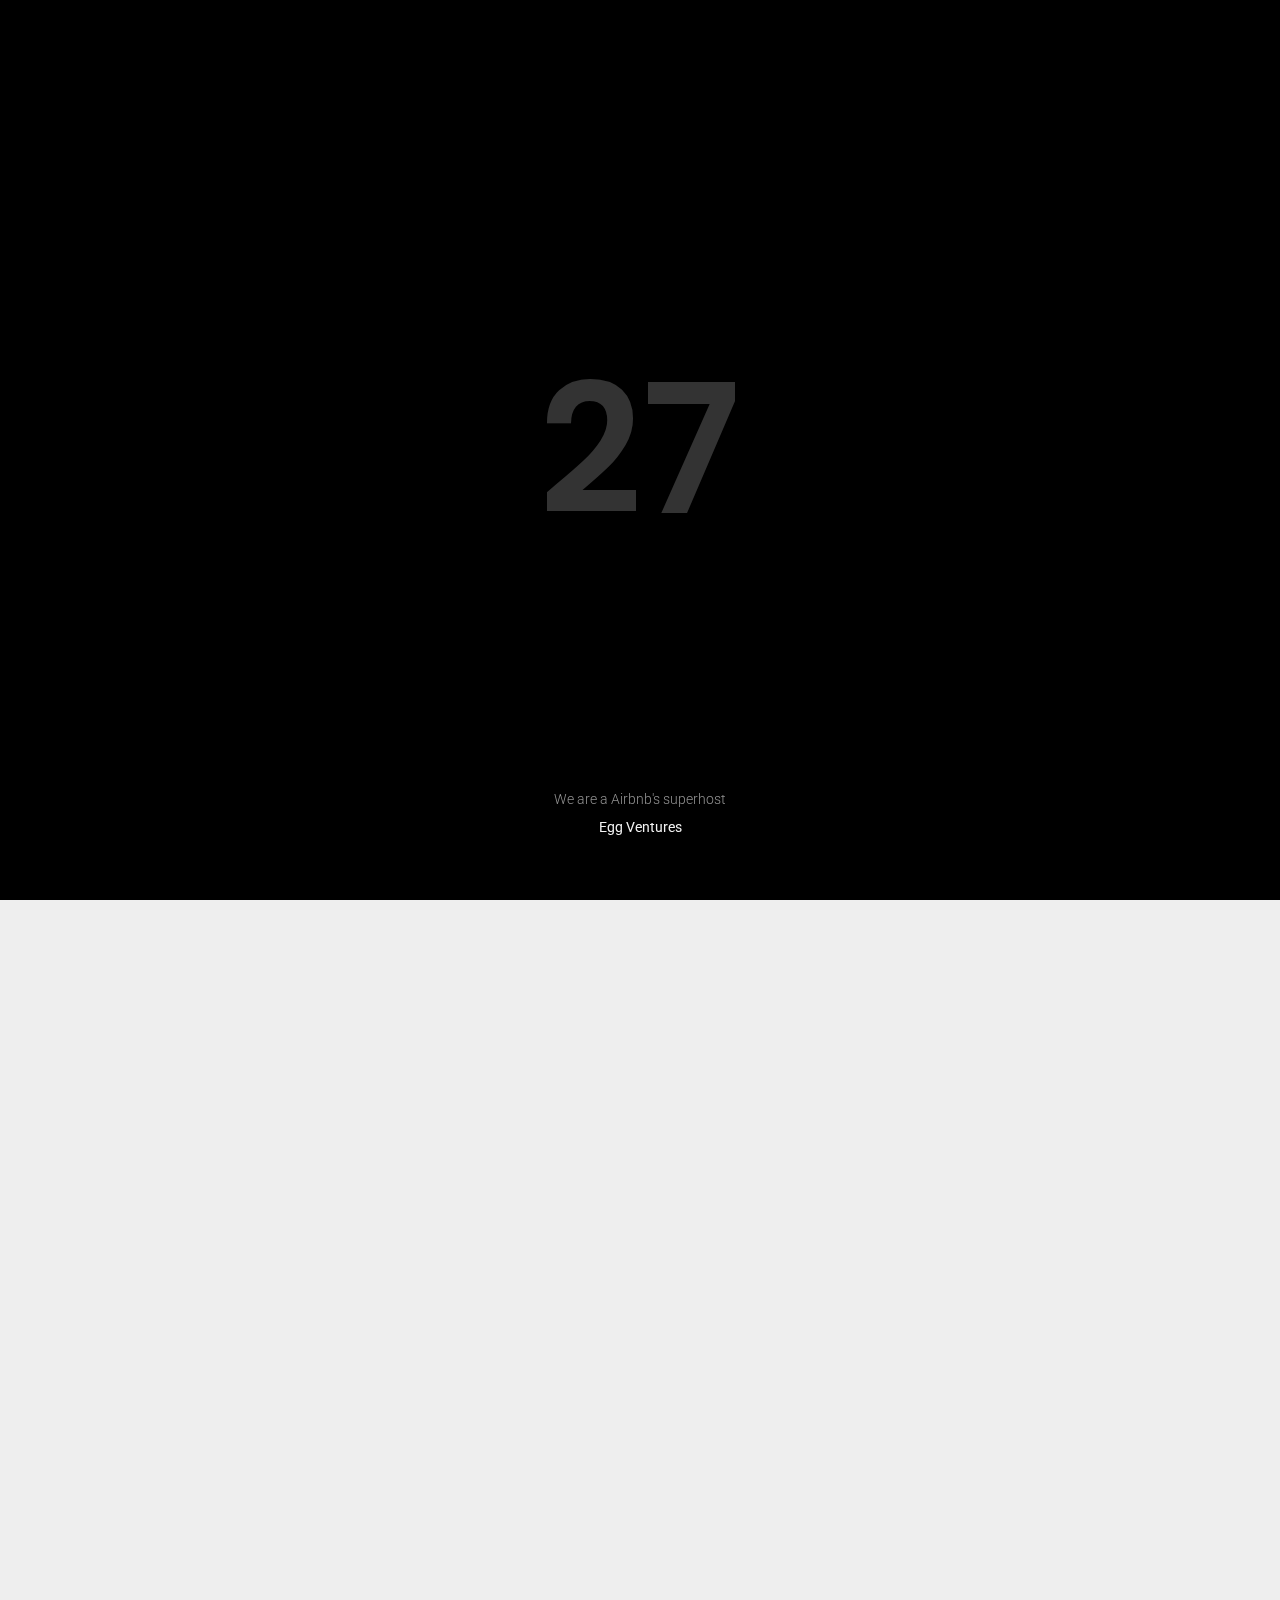
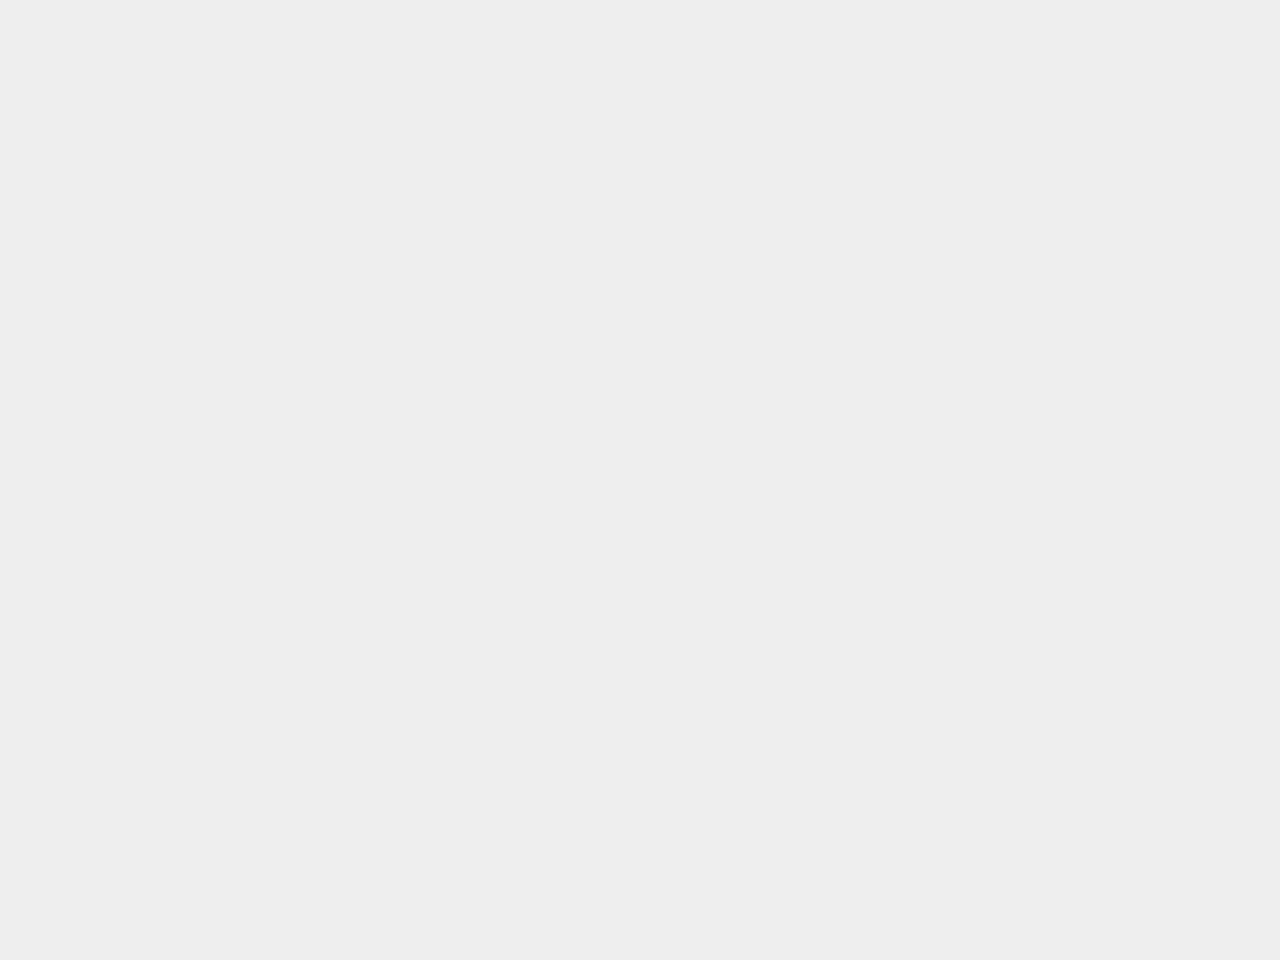
==== commit 935d4709: "Update contact.html" ====
--- a/contact.html
+++ b/contact.html
@@ -146,12 +146,10 @@
                 <div class="vc_row row_padding_top row_padding_bottom">
                     
                     <div class="container">
-                
-                		
-                        <iframe src="https://www.google.com/maps/embed?pb=!1m18!1m12!1m3!1d3919.5345977924544!2d106.70072731533422!3d10.770306262250493!2m3!1f0!2f0!3f0!3m2!1i1024!2i768!4f13.1!3m3!1m2!1s0x31752f410218abeb%3A0xaf2a9b8d1f65bcdf!2zOHRoIEZsb29yLCAyOC0zNCBQYXN0ZXVyLCBOZ3V54buFbiBUaMOhaSBCw6xuaCwgUXXhuq1uIDEsIEjhu5MgQ2jDrSBNaW5oLCBWaWV0bmFt!5e0!3m2!1sen!2s!4v1567114901705!5m2!1sen!2s" width="1009" height="500" frameborder="0" style="border:0;" allowfullscreen=""></iframe>
-                        </div>
-                        
-					</div>
+                        <iframe src="https://www.google.com/maps/embed?pb=!1m18!1m12!1m3!1d3919.5777512223276!2d106.70147701533413!3d10.766989562310675!2m3!1f0!2f0!3f0!3m2!1i1024!2i768!4f13.1!3m3!1m2!1s0x31752f41da06cc0b%3A0x75c5dd228a67b0d!2sSaigon%20Royal%20Residences!5e0!3m2!1sen!2s!4v1567334613989!5m2!1sen!2s" width="600" height="450" frameborder="0" style="border:0;" allowfullscreen=""></iframe>
+                    </div>
+                        
+				</div>
                     
                 </div>
             	<!--/Row -->
